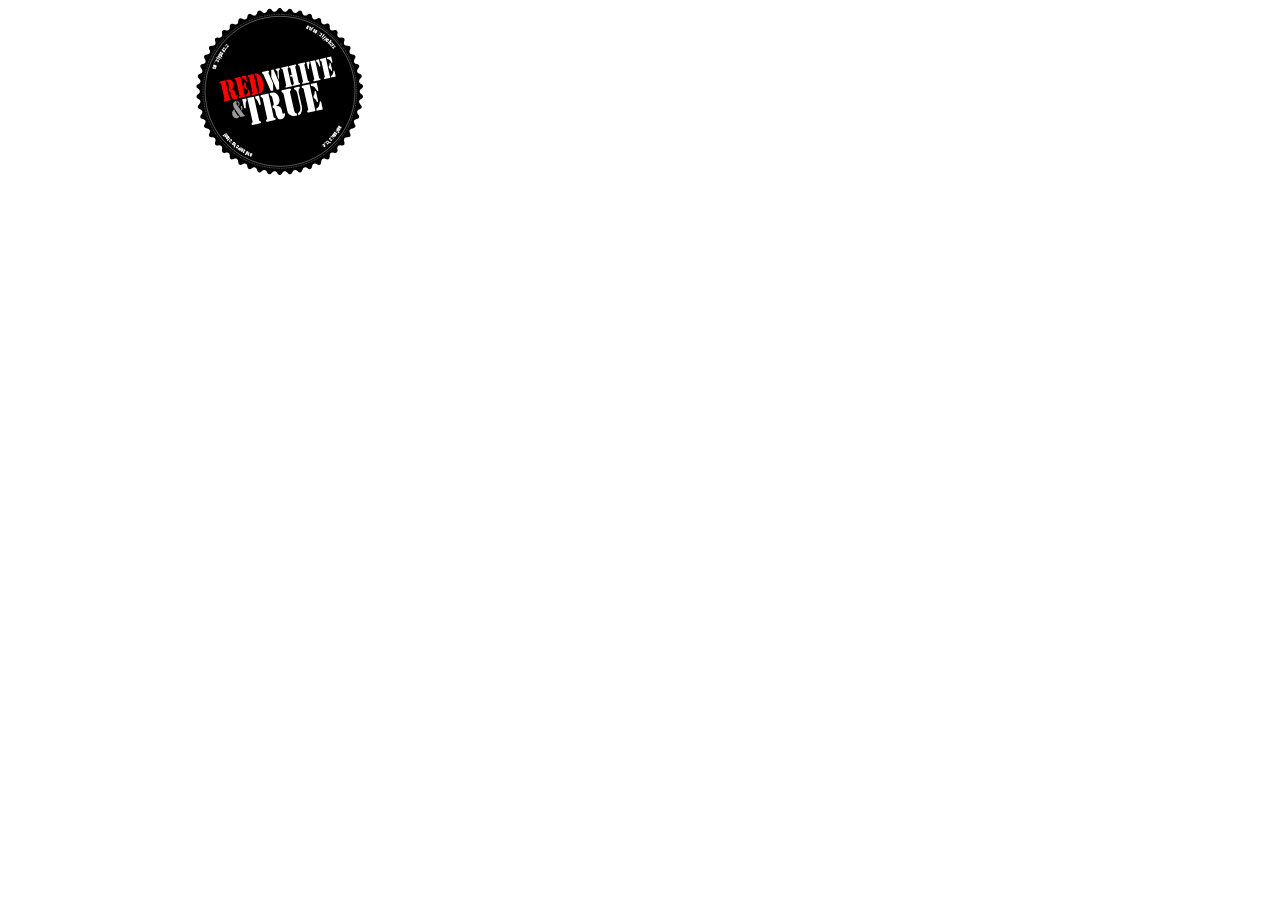
==== index.html @ 39c1783d "starting point" ====
<!DOCTYPE html>
<html lang="en">
<head>
  <meta charset="UTF-8">
  <meta name="viewport" content="width=device-width, initial-scale=1.0">
  <meta http-equiv="X-UA-Compatible" content="ie=edge">
  <title>My SVG Marketplace</title>

  <link rel="stylesheet" href="css/main.css">
</head>
<body>
  <main>
    <!--
    <div>
      <img src="images/newBadge.jpg" alt="raster image">
    </div>

    <div>
      <img src="images/newBadge.svg" alt="vector image">
    </div>
-->
    <div>
      <svg id="badge" xmlns="http://www.w3.org/2000/svg" width="166.69" height="167.01" viewBox="0 0 166.69 167.01">
        <defs>
          <style>
            .cls-1 {
              fill: #fff;
            }

            .cls-2 {
              fill: red;
            }

            .cls-3 {
              fill: #999;
            }

            .cls-4, .cls-6 {
              opacity: 0.7;
            }

            .cls-5, .cls-6 {
              fill: none;
              stroke: #fff;
              stroke-miterlimit: 10;
              stroke-width: 0.5px;
            }

            .cls-5 {
              stroke-dasharray: 0.86 0.86;
            }

            .cls-6 {
              isolation: isolate;
            }
          </style>
        </defs>
        <title>Artboard 1</title>
        <g id="BlackBgCircle">
          <path d="M80.91,1.81c1.34-2.41,3.53-2.41,4.87,0s3.76,2.56,5.39.34S95,.2,96,2.76s3.41,3,5.31,1S105.31,2.3,106,5s3,3.42,5.14,1.67,4.16-.94,4.52,1.79,2.56,3.77,4.89,2.3,4.25-.41,4.26,2.34,2.07,4.06,4.57,2.9,4.27.12,3.93,2.86,1.54,4.29,4.17,3.44,4.22.66,3.54,3.33,1,4.45,3.7,3.94,4.11,1.19,3.1,3.75.43,4.54,3.18,4.38,3.92,1.68,2.61,4.1-.15,4.55,2.6,4.74,3.68,2.16,2.07,4.4-.71,4.5,2,5,3.38,2.61,1.51,4.62-1.28,4.37,1.34,5.24,3,3,.91,4.77-1.81,4.18.68,5.37,2.62,3.37.3,4.85-2.32,3.92,0,5.41,2.19,3.67-.3,4.85-2.8,3.6-.68,5.37,1.71,3.91-.91,4.77-3.22,3.22-1.34,5.24,1.2,4.1-1.51,4.62-3.6,2.79-2,5,.68,4.22-2.07,4.4-3.92,2.32-2.6,4.74.14,4.27-2.61,4.11-4.18,1.8-3.18,4.37-.39,4.25-3.1,3.75-4.37,1.26-3.7,3.94-.92,4.17-3.54,3.33-4.5.7-4.17,3.44-1.44,4-3.93,2.86-4.55.14-4.57,2.9-1.93,3.81-4.26,2.34-4.53-.43-4.89,2.3-2.39,3.54-4.52,1.79-4.45-1-5.14,1.67-2.82,3.21-4.71,1.21-4.29-1.54-5.31,1-3.2,2.84-4.83.61-4.06-2.07-5.39.34-3.53,2.41-4.87,0-3.76-2.56-5.39-.34-3.8,1.95-4.83-.61-3.41-3-5.31-1-4,1.46-4.71-1.21-3-3.42-5.14-1.67-4.17.94-4.52-1.79-2.56-3.77-4.89-2.3-4.25.41-4.27-2.34-2.06-4.06-4.56-2.9-4.27-.12-3.93-2.86-1.54-4.29-4.17-3.44S25,144,25.64,141.33s-1-4.45-3.7-3.94-4.1-1.19-3.1-3.75-.42-4.54-3.17-4.37-3.93-1.69-2.61-4.11.15-4.55-2.6-4.74-3.68-2.16-2.07-4.4.71-4.5-2-5-3.39-2.57-1.5-4.58,1.28-4.37-1.34-5.24-3-3-.91-4.77S4.45,92.25,2,91.06s-2.63-3.37-.31-4.85,2.32-3.92,0-5.41S-.53,77.13,2,76s2.79-3.6.68-5.37S1,66.72,3.59,65.86s3.22-3.22,1.34-5.24S3.69,56.47,6.4,56s3.6-2.79,2-5-.68-4.22,2.07-4.4,3.92-2.32,2.6-4.74-.14-4.27,2.61-4.1,4.18-1.81,3.17-4.38.4-4.25,3.1-3.75,4.38-1.26,3.7-3.94.93-4.17,3.55-3.33,4.5-.71,4.17-3.44,1.43-4,3.93-2.86,4.55-.14,4.56-2.9,1.93-3.81,4.27-2.34,4.53.43,4.89-2.3S53.4,4.9,55.53,6.65,60,7.65,60.67,5s2.82-3.21,4.71-1.21,4.29,1.54,5.31-1,3.2-2.84,4.83-.61S79.57,4.22,80.91,1.81Z"/>
        </g>
        <g id="SmallWhiteText">
          <path id="topLeftWhite" class="cls-1" d="M17.3,59.64h-.07c-.07,0-.28,0-.31,0a.1.1,0,0,0,.08.12h0a1.91,1.91,0,0,0,.74-.27,1.18,1.18,0,0,1,1.06-.16.9.9,0,0,1,.69,1.08.6.6,0,0,1-.06.19c-.13.38-.52.82-1.47.48A.06.06,0,0,1,18,61l.18-.63h.06c.21.06.35,0,.38,0s0-.09-.06-.11a2.06,2.06,0,0,0-.81.31,1.23,1.23,0,0,1-1.07.11A.94.94,0,0,1,16,59.49v0a1,1,0,0,1,1.25-.65.67.67,0,0,1,.18.07.06.06,0,0,1,0,.08Zm0-1a1,1,0,0,1,.78-1.91h0l1.58.62a1,1,0,0,1,.54,1.22l0,.08a1,1,0,0,1-1.25.62Zm1.81-.3h.14s0-.11-.07-.14l-1.33-.52a.11.11,0,0,0-.15,0,.1.1,0,0,0,.06.13h0Zm2.67-3.69s0,0,0,.08l-.32.73a.06.06,0,0,1-.08,0l-2.22-1H19s0,.1.07.14l2.23,1s.05,0,0,.08l-.33.75h-.07l-2.23-1h-.15s0,.1.07.13l2.25,1m0,.06-.33.75m-.06,0L17.25,56m0-.06.32-.72h.28s0,0,0-.08a.62.62,0,0,1,0-.5.57.57,0,0,1,.38-.33h.09a.14.14,0,0,0,0-.09.72.72,0,0,1,0-.54.6.6,0,0,1,.8-.26Zm2.31-2.52A1,1,0,0,1,19.17,52v0a1.05,1.05,0,0,1,1.4-.5l.06,0,.33.17m0,.07-.44.89v.06l.84.41h.16s0-.1-.07-.14l-.32-.16m0-.07.37-.67a.08.08,0,0,1,.09,0l.34.17a.94.94,0,0,1,.52,1.22,1.14,1.14,0,0,1-.1.19,1,1,0,0,1-1.33.47l-.13-.07Zm-.95-.2h0s.07-.14,0-.15c-.34-.17-.38-.18-.42-.1s0,.1.07.14Zm.81-1.9h0s-.07.12-.11.1l-.89-.4h0s.07-.14,0-.16L19.53,50V49.9l.41-.76H20l.44.24h.07s.09-.18.13-.16l.77.41v.06c0,.06-.09.18-.05.2l1.39.74h.06c.1-.18.11-.2.14-.19.3.17.82.44.54,1-.17.32-.49.45-1.13.11ZM20.76,49v0l.41-.72h.06l.85.33h.05l-.71-.6h0l.39-.69h0l3.43,2.91a.06.06,0,0,1,0,.08l-.38.66H24.8l-1.18-1-.08-.05Zm1.54-2.74h.19v-.07a.57.57,0,0,1,.09-.36c.15-.26.51-.44,1.35.07l1.07.65c.78.48.79.92.63,1.19a.58.58,0,0,1-.29.22h-.06l.82.5v.07l-.41.67a0,0,0,0,1-.07,0L21.93,47Zm2.17,1.23c.08,0,.16,0,.19,0s0-.1-.06-.13l-1.28-.78s-.1-.06-.14,0a.13.13,0,0,0,.06.17Zm-.62-1.89a.94.94,0,0,1-.32-1.29.36.36,0,0,1,.07-.1A1,1,0,0,1,25,43.82l.15.1.3.2a0,0,0,0,1,0,.07h0l-.55.84h0l.79.52h.16s0-.1,0-.15l-.31-.2m0-.07.46-.63a.07.07,0,0,1,.09,0l.32.21A.93.93,0,0,1,26.69,46a.83.83,0,0,1-.13.18,1,1,0,0,1-1.38.31l-.12-.09Zm-.88-.27h0s.09-.13.06-.15c-.32-.21-.36-.23-.41-.15s0,.1.06.15ZM24,42c-.05,0-.05-.06,0-.09l.49-.69m.08,0,.88.63h.06a.09.09,0,0,0,0-.07.65.65,0,0,1,.11-.45.55.55,0,0,1,.76-.15.18.18,0,0,1,.07,0L28.79,43h0l-.48.67h-.06l-2-1.44c-.08-.06-.13,0-.16,0a.11.11,0,0,0,.05.15h0l2,1.44v.06l-.5.7h-.07Zm2.31,0a.94.94,0,0,1-.23-1.3l.09-.1a1,1,0,0,1,1.38-.29l.14.11.29.23m0,.07-.61.8v0l.75.57c.07.06.13.05.16,0a.11.11,0,0,0,0-.15L28.51,41m0-.07.51-.59a.06.06,0,0,1,.08,0l.31.23a.94.94,0,0,1,.28,1.29,1.22,1.22,0,0,1-.15.17,1,1,0,0,1-1.4.21l-.11-.1Zm-.81-.37c.08-.11.09-.12.07-.14-.31-.24-.34-.26-.4-.18s0,.09,0,.15Zm-.11-1.76v-.06l.53-.65s.2.06.22,0V38c-.08-.13,0-.24.12-.38m.05,0,.67.55v.06c-.19.23-.14.43.23.73l1.51,1.23a.06.06,0,0,1,0,.08l-.55.68H30.3Zm.85.45a1,1,0,0,1-.08-1.41h0a1,1,0,0,1,1.4-.2l.13.12.28.24m0,.07-.65.76v.06l.71.61c.07.06.13,0,.16,0s0-.09,0-.15L31,38a0,0,0,0,1,0-.07l.54-.56h.09l.29.25a.94.94,0,0,1,.23,1.3.75.75,0,0,1-.15.16,1,1,0,0,1-1.41.11l-.11-.11Zm-.89.56c.09-.11.1-.12.08-.14-.29-.25-.33-.27-.39-.2s0,.09,0,.15Z"/>
          <path id="topRightWhite" class="cls-1" d="M110.42,18.38a1.48,1.48,0,0,1,.09-.31,1,1,0,1,1,1.85.78h0l-.64,1.49c0,.05,0,.06.12.11m0,.06-.15.34a.64.64,0,0,1-.8.35.47.47,0,0,1-.34-.39.11.11,0,0,0,0-.08.14.14,0,0,0-.09,0,.47.47,0,0,1-.46,0,.69.69,0,0,1-.28-.95l0-.05.17-.4a.94.94,0,0,1,.94-.54c.47,0,.52-.05.6-.24s0-.13,0-.15-.1,0-.21.25h-.07Zm-.8-1a.2.2,0,0,0-.22.11l-.18.41a.1.1,0,0,0,0,.13.09.09,0,0,0,.12,0s0,0,0,0Zm.56,2a.06.06,0,0,1,0-.08l1.49-3.15m.06,0,.67.32v.27h0a.53.53,0,0,1,.52,0,.6.6,0,0,1,.26.81v0l-1.25,2.64h0L112.6,22m0-.05,1-2.21v-.15a.1.1,0,0,0-.13.05h0l-1,2.22h0Zm2,1v-.18s0,0-.08,0a.57.57,0,0,1-.36-.06c-.26-.14-.47-.48,0-1.35l.56-1.12c.42-.81.86-.85,1.13-.71a.44.44,0,0,1,.25.27.06.06,0,0,0,0,.06h0l.48-.93a0,0,0,0,1,.07,0l.69.36m0,.06-2,4Zm-1.68,1.35a.14.14,0,0,0,0-.19s-.09,0-.12.06l-.68,1.34s-.06.1,0,.14h.08l.06,0Zm2.5,1.52v-.07c0-.07.1-.27,0-.31s-.1,0-.13.05a1.76,1.76,0,0,0,.14.77,1.15,1.15,0,0,1,0,1.08.92.92,0,0,1-1.21.48l-.14-.08c-.35-.2-.71-.66-.22-1.53q.5-.87.06,0l.59.29m0,.06c-.09.19-.09.34,0,.38a.09.09,0,0,0,.13,0h0c.07-.13,0-.44-.17-.85a1.22,1.22,0,0,1,.07-1.07.92.92,0,0,1,1.27-.35h0a1,1,0,0,1,.43,1.35l-.1.15h-.08Zm1.91-.54a1,1,0,0,1,1.74,1.09L120,25a1,1,0,1,1-1.76-1.07Zm0,1.83v.15s.1,0,.14-.05l.74-1.22a.1.1,0,0,0,0-.14h0s-.11,0-.14.05Zm3.19,3.27a0,0,0,0,1-.07,0h0l-.67-.44a.07.07,0,0,1,0-.09l1.34-2a.11.11,0,0,0,0-.16h0a.22.22,0,0,0-.15.06l-1.34,2a0,0,0,0,1-.07,0h0l-.68-.45v-.07l1.35-2a.15.15,0,0,0,0-.15s-.1,0-.15,0l-1.35,2.05m-.07,0-.68-.45m0-.07,1.93-2.91m.07,0,.66.43s-.08.26,0,.28h.08a.6.6,0,0,1,.49.07.54.54,0,0,1,.26.43v.09a.06.06,0,0,0,.08,0,.78.78,0,0,1,.54.08A.59.59,0,0,1,124,25h0ZM124,25.5a.94.94,0,0,1,1.3-.26l.1.07a1,1,0,0,1,.33,1.38.76.76,0,0,1-.11.14l-.21.3a0,0,0,0,1-.07,0h0l-.81-.58h-.06l-.55.76v.16s.09,0,.15,0l.21-.3m.07,0,.6.49a.06.06,0,0,1,0,.08h0l-.22.31a.93.93,0,0,1-1.29.3,1.09,1.09,0,0,1-.17-.13,1,1,0,0,1-.25-1.39l.1-.12Zm.36-.87c.11.08.13.09.14.06.23-.31.25-.35.17-.4s-.09,0-.15.05Zm1.74,1v-.05c0-.05-.11-.09-.09-.12l.54-.69h0s.12.09.14.06l.33-.42h.06l.68.52v.08l-.31.4v.07s.16.13.13.16l-.53.68h-.06c-.06,0-.17-.13-.19-.09l-1,1.24a.06.06,0,0,0,0,.06c.16.13.18.14.16.17-.21.27-.57.74-1,.36-.29-.22-.36-.55.08-1.12Zm1.66.09h0l.64.53m0,.06-.46.78h0l.71-.6h0l.62.5h0l-3.45,2.88a.06.06,0,0,1-.08,0l-.59-.49m0-.07,1.17-1a.13.13,0,0,0,.06-.07Zm5-1.59v.19h.07a.59.59,0,0,1,.34.15c.23.2.34.58-.3,1.32l-.83.94c-.6.69-1,.62-1.27.42a.46.46,0,0,1-.17-.32V32h-.05l-.63.72a.06.06,0,0,1-.08,0l-.59-.52m0-.07,2.89-3.3a0,0,0,0,1,.07,0Zm1.93-.83a.13.13,0,0,0,0,.18h.15l1-1.13s.07-.08,0-.13H130a.14.14,0,0,0-.11.06Zm2-.28a1,1,0,0,1,1.41,0h0a1,1,0,0,1,.12,1.41l-.12.12-.25.27a.06.06,0,0,1-.08,0l-.73-.68h-.06l-.64.68c-.06.07-.06.13,0,.17a.12.12,0,0,0,.16,0l.25-.27a0,0,0,0,1,.07,0l.53.56a.06.06,0,0,1,0,.08h0l-.26.28a.93.93,0,0,1-1.31.15,1.06,1.06,0,0,1-.15-.15,1,1,0,0,1-.11-1.41.57.57,0,0,1,.11-.11Zm.6.84h0c.1.1.12.11.14.09.26-.28.28-.32.21-.38s-.09,0-.15,0Zm2.9-.13a.06.06,0,0,1,.08,0l0,0,.59.6v.08l-.77.76h.07a.64.64,0,0,1,.42.18.57.57,0,0,1,.05.79l-.05,0-2.09,2.06h0l-.58-.58v-.06L133.73,34c.07-.07.05-.12,0-.16s-.09,0-.15,0l-1.76,1.74h-.07l-.6-.61Zm.27,3a.94.94,0,0,1,1.33,0l.08.09a1,1,0,0,1,0,1.48l-.06.06-.27.25m-.07,0-.68-.73m-.06,0-.69.64c-.07.07-.07.12,0,.16a.1.1,0,0,0,.14,0h0l.27-.25m.07,0,.5.6a.06.06,0,0,1,0,.08h0l-.28.26a1,1,0,0,1-1.33,0,1.15,1.15,0,0,1-.14-.17,1,1,0,0,1,0-1.41l.12-.1Zm.49-.83h0s.1.11.12.09c.29-.26.31-.29.25-.36s-.09,0-.15,0Zm1.8.23.56.63s-.1.19-.08.21h.06c.15,0,.24,0,.36.19h0l-.65.57h-.06c-.2-.23-.4-.21-.77.11L135,38.87a.06.06,0,0,1-.08,0l-.57-.66Zm.34,1.87a.94.94,0,0,1,1.33.08l.07.09a1,1,0,0,1,0,1.41.79.79,0,0,1-.15.12l-.28.23m-.07,0-.64-.77m-.06,0-.72.59c-.08.06-.08.12,0,.16s.08,0,.15,0l.29-.24h.07l.45.63a0,0,0,0,1,0,.07h0l-.29.25a.94.94,0,0,1-1.33,0,1,1,0,0,1-.12-.16,1,1,0,0,1,.11-1.41l.12-.09Zm.31-.26h0c.09.1.1.12.12.1.3-.24.33-.28.27-.35s-.09,0-.16,0Z"/>
          <path id="bottomWhiteRight" class="cls-1" d="M144.39,118.55a1,1,0,0,1,.29.13,1,1,0,0,1-1,1.73l-1.39-.83s0,0-.12.1,0,0-.06,0l-.32-.19a.66.66,0,0,1-.24-.84.46.46,0,0,1,.43-.28h.08a.11.11,0,0,0,0-.08.55.55,0,0,1,0-.47.69.69,0,0,1,1-.15l0,0,.38.23a.91.91,0,0,1,.4,1c-.06.47,0,.52.16.63s.13,0,.16,0,0-.1-.22-.24a0,0,0,0,1,0-.07h0Zm-1.26.46h.06a.18.18,0,0,0-.08-.23l-.37-.23h-.14a.1.1,0,0,0,0,.14Zm-2,.31a.06.06,0,0,1,.08,0l2.93,1.89v.06l-.4.62s-.26-.06-.28,0V122a.52.52,0,0,1-.07.51.6.6,0,0,1-.83.16h0L140.12,121h0l.45-.69m.06,0,2,1.33h.15s0-.09,0-.14l-2.06-1.33v-.06Zm-1.32,1.77h.18s0,0,0-.09a.6.6,0,0,1,.11-.34c.17-.25.53-.41,1.34.15l1,.71c.75.51.73,1,.56,1.21a.48.48,0,0,1-.3.2h-.07l.86.6m0,.07-.44.64h-.07l-3.68-2.54Zm-1.59-1.17a.13.13,0,0,0,.18,0h0a.19.19,0,0,0-.05-.13l-1.24-.85s-.09-.07-.13,0a.09.09,0,0,0,0,.07.23.23,0,0,0,.07.1Zm-1.77,2.3c.15.11.25.13.31.06a.09.09,0,0,0,0-.13h0c-.1-.08-.36,0-.79,0a1.18,1.18,0,0,1-1.06-.17.91.91,0,0,1-.32-1.26.71.71,0,0,1,.1-.14c.24-.32.74-.62,1.54,0m0,.06-.36.55H139c-.18-.12-.33-.14-.38-.07s0,.09,0,.13a3.05,3.05,0,0,0,.86-.06,1.23,1.23,0,0,1,1.05.22.93.93,0,0,1,.18,1.3v0a1,1,0,0,1-1.39.26l-.15-.13a.06.06,0,0,1,0-.08Zm-.17,2.58a1,1,0,1,1-1.31,1.58l-1.33-1.06a1,1,0,0,1,1.29-1.61Zm-1.81-.26h-.16s0,.1,0,.15l1.11.89c.05,0,.11,0,.15,0a.1.1,0,0,0,0-.14h0Zm-3.66,2.73a.06.06,0,0,1,0-.08l.53-.61a.06.06,0,0,1,.08,0l1.83,1.6a.11.11,0,0,0,.16,0h0a.11.11,0,0,0,0-.16h0l-1.84-1.59v-.08l.54-.62a0,0,0,0,1,.07,0h0l1.84,1.6c.07.06.12,0,.16,0s0-.09,0-.15l-1.86-1.61v-.06l.54-.62h.07l2.64,2.29m0,.07-.52.59s-.25-.1-.27-.07,0,0,0,.08a.6.6,0,0,1-.14.48.54.54,0,0,1-.46.2h-.09a.11.11,0,0,0,0,.08.7.7,0,0,1-.15.52.6.6,0,0,1-.84,0Zm-3,1.89a1,1,0,0,1,.09,1.33l-.09.09a1,1,0,0,1-1.41.13.8.8,0,0,1-.13-.13l-.26-.25m0-.07.68-.73v-.06l-.68-.65c-.07-.06-.12-.06-.16,0a.11.11,0,0,0,0,.16h0l.27.25m0,.07-.56.53a.06.06,0,0,1-.08,0h0l-.28-.26a.94.94,0,0,1-.15-1.32.54.54,0,0,1,.15-.15,1,1,0,0,1,1.41-.05.47.47,0,0,1,.1.1Zm.86.45h0c-.09.1-.11.11-.09.13.28.27.32.29.38.22s0-.09,0-.15Zm.11,2.9a.06.06,0,0,1,0,.08s0,0,0,0l-.6.59h-.08l-.76-.78h0v.06a.64.64,0,0,1-.18.42.55.55,0,0,1-.78.06s0,0-.06-.06l-2.06-2.1m0-.05.59-.58h.06L132.6,134c.07.07.12.06.16,0a.1.1,0,0,0,0-.14h0L131,132v-.06l.61-.6a0,0,0,0,1,.07,0Zm1.57,2a1,1,0,0,1-.11,1.41h0a1,1,0,0,1-1.48-.05l0,0-.25-.27a0,0,0,0,1,0-.07h0l.73-.67m0-.06-.64-.7c-.06-.07-.12-.07-.16,0s0,.09,0,.16l.24.27m0,.07-.6.49a.06.06,0,0,1-.08,0h0l-.26-.28a.92.92,0,0,1,0-1.31.8.8,0,0,1,.17-.15,1,1,0,0,1,1.41,0l.1.12Zm.84.49h0c-.05,0-.11.1-.09.12.25.29.29.31.36.25s0-.09,0-.16Zm-.27,1.75v.06l-.64.56s-.18-.1-.21-.08,0,0,0,.06a.41.41,0,0,1-.18.36m-.06,0-.56-.65m0-.06c.23-.2.22-.4-.1-.77L127.68,135a0,0,0,0,1,0-.07h0l.66-.57Zm-.19.13a1,1,0,0,1-.09,1.33l-.1.07a1,1,0,0,1-1.41-.05,1.34,1.34,0,0,1-.11-.14l-.23-.28a0,0,0,0,1,0-.07h0l.77-.63v-.06l-.59-.72c-.06-.08-.12-.08-.16-.05a.12.12,0,0,0,0,.16l.24.29v.07l-.62.45a.06.06,0,0,1-.08,0h0l-.24-.3a.94.94,0,0,1,.21-1.45,1,1,0,0,1,1.41.13l.08.12Zm-.91.48h0c-.11.09-.13.1-.11.13.25.29.28.32.35.26s.05-.08,0-.15Z"/>
          <path id="bottomLeftWhite" class="cls-1" d="M55.22,147.78a1.36,1.36,0,0,1-.09.3.92.92,0,0,1-1.23.44l0,0a.91.91,0,0,1-.59-1.14l0-.09.68-1.47s0-.06-.12-.11m0-.06.16-.34a.65.65,0,0,1,.8-.34.51.51,0,0,1,.34.41v.07a.11.11,0,0,0,.08,0,.55.55,0,0,1,.47,0c.23.11.48.45.23,1l-.18.4a.92.92,0,0,1-1,.52c-.48,0-.53,0-.61.23a.1.1,0,0,0,0,.14h0c.08,0,.1,0,.21-.25h.07Zm.78,1v.06a.18.18,0,0,0,.22-.1l.19-.41a.11.11,0,0,0,0-.13.1.1,0,0,0-.13.05Zm-.51-1.86-1.55,3.13m-.06,0-.67-.33v-.28h0a.47.47,0,0,1-.51,0,.6.6,0,0,1-.27-.79.08.08,0,0,1,0,0l1.31-2.62h0l.74.36v.06L52,146.4v.15a.1.1,0,0,0,.13-.05h0l1.09-2.2h0Zm-1.33-4.7v.18h.08a.51.51,0,0,1,.36.07c.26.14.47.49,0,1.35l-.59,1.1c-.43.8-.87.84-1.15.69a.47.47,0,0,1-.23-.27.09.09,0,0,0,0-.07h0l-.5.92a0,0,0,0,1-.07,0l-.69-.37v-.07l2.11-3.94a.06.06,0,0,1,.08,0Zm-1.11,2.22v.19s.09,0,.12-.06l.71-1.32s.06-.1,0-.14h-.08a.16.16,0,0,0-.09.07Zm-3-1.88v.07c0,.07-.11.26,0,.31a.1.1,0,0,0,.13-.05c.07-.11,0-.36-.12-.78a1.21,1.21,0,0,1,.06-1.08.92.92,0,0,1,1.22-.45l.15.09c.34.21.69.68.17,1.54h-.06l-.58-.3m0-.06c.1-.19.11-.34,0-.39a.1.1,0,0,0-.13.05c-.07.12,0,.43.15.85a1.23,1.23,0,0,1-.11,1.07.93.93,0,0,1-1.28.31h0a1,1,0,0,1-.38-1.36,1.3,1.3,0,0,1,.1-.15h.08Zm-2,.47a1,1,0,1,1-1.71-1.14l.92-1.43A1,1,0,0,1,47,141.8h0Zm.07-1.82v-.16s-.1,0-.14,0l-.77,1.2a.1.1,0,0,0,0,.14h.16Zm-3.09-3.37a0,0,0,0,1,.07,0h0l.65.46a0,0,0,0,1,0,.07h0l-1.4,2v.15s.09,0,.15,0l1.4-2a0,0,0,0,1,.07,0h0l.67.48m0,.07-1.41,2v.15s.09,0,.15,0l1.41-2h.07l.67.47V140l-2,2.86H43.5l-.64-.46s.08-.26,0-.28h-.08a.65.65,0,0,1-.49-.09.56.56,0,0,1-.25-.44.14.14,0,0,0,0-.09H42a.71.71,0,0,1-.53-.1.59.59,0,0,1-.1-.83h0Zm-3.3.7a1,1,0,0,1-1.41.14h0a1.05,1.05,0,0,1-.22-1.47l0-.06.22-.29a.06.06,0,0,1,.08,0l.79.61H41l.57-.75c.06-.08,0-.13,0-.16s-.09,0-.15,0l-.22.29h-.07l-.59-.5a.08.08,0,0,1,0-.09l.24-.3a.94.94,0,0,1,1.3-.27l.16.13a1,1,0,0,1,.21,1.4l-.11.12Zm-.68-.78h0s-.12-.1-.14-.07c-.23.3-.25.34-.17.4s.09,0,.14,0Zm-2.89.39h-.1l-.65-.54a0,0,0,0,1,0-.07h0l.7-.84H37.7a.53.53,0,0,1-.43-.14.55.55,0,0,1-.11-.77l.06-.07,1.89-2.26h0l.63.53v.06l-1.59,1.9a.11.11,0,0,0,0,.16h0a.11.11,0,0,0,.15,0l1.59-1.9m.06,0,.66.55v.07Zm-2.68,1a.94.94,0,0,1-1.33.08l-.08-.08a1,1,0,0,1-.19-1.4.86.86,0,0,1,.13-.14l.24-.27a.06.06,0,0,1,.08,0l.75.66h.05l.63-.7c.06-.07.06-.12,0-.16s-.1,0-.16,0l-.24.27h-.07l-.55-.55a0,0,0,0,1,0-.07h0l.25-.29a.94.94,0,0,1,1.32-.15.54.54,0,0,1,.15.15,1,1,0,0,1,.11,1.41l-.11.11Zm-.61-.82h0s-.12-.11-.14-.09c-.25.29-.27.32-.2.39s.09,0,.15,0Zm-1.77-.08h-.06l-.62-.58s.08-.19.06-.21h-.06c-.14.07-.24,0-.38-.15s0,0,0,0l.59-.63m.06,0c.22.21.42.17.75-.18l1.34-1.41m.07,0,.64.6ZM34.33,134a1,1,0,0,1-1.41,0h0a1.06,1.06,0,0,1,0-1.5l0,0,.26-.25m.08,0,.71.7H34l.66-.66c.07-.07.06-.12,0-.16a.11.11,0,0,0-.16,0h0l-.26.26h-.07l-.52-.57a.06.06,0,0,1,0-.08h0l.27-.27a.92.92,0,0,1,1.31-.1.75.75,0,0,1,.15.16,1,1,0,0,1,0,1.41l-.11.1Zm.51.94h0c-.1-.1-.11-.11-.13-.09-.28.27-.3.31-.23.37s.09,0,.15,0Zm-1.55-1.28c.08.1.09.1.06.13l-.64.6h0c-.1-.1-.11-.11-.14-.08l-.38.36h-.06l-.59-.63v-.08l.37-.34a.06.06,0,0,0,0-.08c-.12-.13-.13-.15-.1-.17l.63-.6h.06s.14.15.18.12L32.71,130V130c-.14-.16-.16-.18-.13-.2.25-.23.69-.64,1.1-.19.25.26.26.61-.26,1.1Zm-1-1.05a.91.91,0,0,1-1.29-.05l-.08-.11a.92.92,0,0,1-.09-1.31l.09-.09,1.28-1.13a1,1,0,1,1,1.36,1.55h0Zm.57-1.74s.07-.1,0-.15-.1,0-.16,0l-1.07.94a.1.1,0,0,0,0,.14h.16Zm-2.07,0a1,1,0,1,1-1.28-1.61l1.31-1.08a.92.92,0,0,1,1.31.12l.06.08a.94.94,0,0,1,0,1.33L31,128Zm.62-1.72c.06,0,.08-.1,0-.15s-.09,0-.15,0l-1.1.91a.1.1,0,0,0,0,.14h0c0,.05.1,0,.15,0Zm-3.45,1.06a.06.06,0,0,1-.08,0l-.62-.79v-.08l2.66-1.93a.09.09,0,0,1,.1,0l.45.57a.14.14,0,0,1,0,.09Zm2.8-3.41a.09.09,0,0,1,.1,0l.45.57a.08.08,0,0,1,0,.09l-.59.46a.06.06,0,0,1-.08,0l-.46-.58Z"/>
        </g>
        <g id="LargeText">
          <path id="redText" class="cls-2" d="M24.75,76.3c-.22-1-.23-1.16-1-1.3a.73.73,0,0,1-.61-.62.79.79,0,0,1,.52-1h0L29,72.2l3.8,17c.22,1,.24,1.16,1,1.29a.73.73,0,0,1,.6.63.77.77,0,0,1-.48,1l-.08,0L28.17,93.4a.78.78,0,0,1-.92-.61.43.43,0,0,1,0-.05.75.75,0,0,1,.28-.82c.64-.45.58-.61.36-1.6ZM29.9,72H30a7,7,0,0,1,4-.15,5.11,5.11,0,0,1,3,3.94c.72,3.06-.5,4.74-2.41,5.84v.06c1.86,0,3.72.26,4.4,3.09l.52,2.35c.06.24.11.79.38.73s.2-.86.69-1c.26-.06.67.27.75.64a4,4,0,0,1-.52,2.5,2.88,2.88,0,0,1-2.05,1.47,2.76,2.76,0,0,1-2.52-.62,5.72,5.72,0,0,1-1.56-3.22l-.41-1.82c-.27-1.23-.63-2.72-1.87-2.62l-.35-1.57c1.05-.38,1-1.29.7-2.61L32,75.77c-.3-1.34-.66-1.93-1.77-2.19Zm8.91-2,5.3-1.18,4.47,20L43.28,90a.77.77,0,0,1-.91-.6s0-.05,0-.07a.73.73,0,0,1,.28-.82c.63-.45.58-.61.36-1.59l-3.14-14c-.22-1-.23-1.15-1-1.29a.72.72,0,0,1-.6-.62.78.78,0,0,1,.48-1ZM45,68.62l4.47-1,1.22,5.43a.61.61,0,0,1-.38.76l-.1,0c-.34.08-.5-.17-.69-.55-1-2-2.33-3.13-4.18-3.11Zm2,8.94c.78-.48.93-1.61.88-2.67,0-.47,0-.93.45-1,.62-.14.73.84.78,1.06l1.29,5.78c.05.21.37,1.15-.26,1.29-.42.1-.63-.3-.84-.74-.4-1-1-1.93-1.93-2Zm2.13,9.53c1.57-.63,2.48-2.38,2.55-4.64,0-.44.07-.89.43-1,.65-.14.76.67.79.78l1.19,5.35-4.61,1Zm12.43-1.15-5.1,1.14c-.44.1-1,.16-1.13-.62a.75.75,0,0,1,.28-.82c.64-.45.58-.6.36-1.59L52.85,70c-.09-.4-.21-1.13-.63-1.21s-.84-.09-1-.76.33-.89.73-1l5.14-1.14ZM58,65.73c3.4-.82,7,1.7,8.74,8.55,1.62,6.24-.94,10.72-4.27,11.46l-.35-1.55c1.18-.49.9-2,.67-3l-2.54-11.4c-.23-1-.63-2.53-1.9-2.47Z"/>
          <path id="whiteText" class="cls-1" d="M76.84,82.53l-2.39.54L67,66.44c-.22-.48-.3-.66-.71-.79a.83.83,0,0,1-.66-.7c-.19-.88.63-1.07,1.09-1.17l4.66-1c.44-.1,1.12-.33,1.31.52s-.75.87-.53,1.86a3,3,0,0,0,.25.65l4.18,9.38ZM77,61.48l5.61,12.77.22,6.94-2.39.54L75,69.41,74.74,62Zm4.29,7.61-.17-4.34a6.09,6.09,0,0,0-.1-1.13c-.31-1.39-1.53-.9-1.75-1.89-.14-.61.26-.81.62-.89l2.59-.58c.38-.09.83-.13,1,.56a.68.68,0,0,1-.27.77c-.88.81-.93,1.8-.89,3.2l.23,7.09h0Zm13.28,6.34c.22,1,.23,1.15,1,1.29a.72.72,0,0,1,.6.62.78.78,0,0,1-.5,1l0,0-5.69,1.27A.77.77,0,0,1,89,79s0-.05,0-.07a.73.73,0,0,1,.28-.82c.63-.45.58-.6.36-1.59l-3.13-14c-.23-1-.24-1.15-1-1.29a.76.76,0,0,1-.6-.62.78.78,0,0,1,.5-1l.06,0,5.68-1.27a.77.77,0,0,1,.91.6s0,0,0,.07a.73.73,0,0,1-.28.82c-.63.45-.58.61-.36,1.59Zm1.24-7L94,68.82l-.35-1.55,1.77-.4L94.1,60.8c-.22-1-.23-1.16-1-1.29a.72.72,0,0,1-.6-.63.76.76,0,0,1,.46-1l.09,0,5.68-1.27a.78.78,0,0,1,.92.61.43.43,0,0,1,0,.05.71.71,0,0,1-.28.82c-.63.45-.58.61-.36,1.6l3.13,14c.22,1,.24,1.16,1,1.3a.72.72,0,0,1,.6.62.79.79,0,0,1-.52,1h0l-5.68,1.26a.77.77,0,0,1-.91-.58s0-.05,0-.08a.73.73,0,0,1,.27-.82c.64-.45.59-.61.37-1.6Zm15.53,3.24c.23,1,.24,1.16,1,1.29a.73.73,0,0,1,.6.63.77.77,0,0,1-.48,1l-.08,0-5.68,1.27a.77.77,0,0,1-.91-.6s0,0,0-.06a.71.71,0,0,1,.28-.82c.63-.45.58-.61.36-1.6l-3.14-14c-.22-1-.23-1.16-1-1.3a.71.71,0,0,1-.6-.62.78.78,0,0,1,.5-1l0,0,5.69-1.26a.77.77,0,0,1,.91.58s0,0,0,.08a.73.73,0,0,1-.28.82c-.63.45-.58.61-.36,1.6ZM110,54.11l2.89-.64.35,1.55c-.83,1.22-.71,3-.58,4.51.07.6.13,1.32-.43,1.44s-.81-.52-.84-.62Zm3.79-.85,4.92-1.1,3.8,17c.23,1,.24,1.15,1,1.29a.76.76,0,0,1,.6.62.79.79,0,0,1-.52,1h0l-5.68,1.27a.78.78,0,0,1-.91-.62.09.09,0,0,1,0,0,.73.73,0,0,1,.27-.82c.64-.45.59-.61.36-1.6Zm10.11,4.29c0,.11.11.79-.49.93s-.82-.55-1-1.13c-.5-1.37-1.17-3.08-2.44-3.83L119.64,52l2.89-.64Zm.15-6.58,5.3-1.18,4.47,20L128.54,71a.78.78,0,0,1-.92-.61.43.43,0,0,1,0,0,.73.73,0,0,1,.28-.82c.64-.46.58-.61.36-1.6l-3.13-14c-.22-1-.24-1.16-1-1.3a.75.75,0,0,1-.61-.62.79.79,0,0,1,.52-1h0Zm6.2-1.38,4.48-1L136,54a.58.58,0,0,1-.36.75.53.53,0,0,1-.12,0c-.34.08-.5-.17-.69-.55-1-2-2.32-3.13-4.17-3.11Zm2,8.94c.78-.49.92-1.62.88-2.67,0-.48,0-.93.44-1,.62-.14.74.85.79,1.06l1.29,5.78c0,.22.36,1.16-.26,1.3-.42.09-.64-.31-.84-.74-.41-1-1-1.94-1.93-2Zm2.12,9.52c1.57-.63,2.49-2.38,2.55-4.64.05-.43.08-.89.44-1,.64-.14.76.68.78.78l1.2,5.36-4.62,1Z"/>
          <path id="ampersand" class="cls-3" d="M38.37,102.23a1,1,0,0,0-.08.72,1.29,1.29,0,0,0,.25.59l2.49,3.6c.55.82.71.68,1.2.57l.74,1c-2.88,3.34-6.51.69-7.09-2.28a5.42,5.42,0,0,1,1.8-5.17Zm-.29-1.64a8.34,8.34,0,0,1-1.24-2.87A3.85,3.85,0,0,1,39.35,93l.59-.06.33,1.45a1.1,1.1,0,0,0-.33,1.18,3.58,3.58,0,0,0,.62,1.27L46.9,106a2.27,2.27,0,0,0,1,.94.54.54,0,0,1,.43.51c.14.62-.32.74-.4.76l-3.79.85Zm2.62-7.68c1-.06,2.1,1.08,2.4,2.43a3.84,3.84,0,0,1-.58,3.07l-.67-1a2.38,2.38,0,0,0,.3-1.82A1.86,1.86,0,0,0,41,94.21Zm4.09,8.79a2.57,2.57,0,0,0,0-1.17c-.19-.81-.62-1-.71-1.42s.49-.91.81-1c.54-.12.82.61,1,1.18a5.47,5.47,0,0,1-.36,3.41Z"/>
          <path id="trueText" class="cls-1" d="M45.79,91.26l3.87-.86.46,2.08c-1.1,1.63-.95,4.08-.77,6,.1.8.17,1.76-.58,1.93s-1.09-.7-1.12-.84Zm5.07-1.13,6.58-1.47,5.08,22.75c.29,1.33.31,1.55,1.34,1.73a1,1,0,0,1,.81.84,1.05,1.05,0,0,1-.69,1.31l-.06,0L56.33,117a1,1,0,0,1-1.21-.73.4.4,0,0,1,0-.15,1,1,0,0,1,.37-1.1c.85-.61.78-.81.48-2.14Zm13.51,5.74c0,.14.15,1-.65,1.23s-1.1-.73-1.35-1.5c-.67-1.84-1.57-4.12-3.26-5.13l-.46-2.08,3.86-.86Zm2-5C66,89.56,66,89.34,65,89.16A1.15,1.15,0,0,1,64.79,87l.13,0L72,85.41l5.08,22.75c.29,1.32.31,1.55,1.34,1.73a1.14,1.14,0,0,1,.22,2.12l-.16,0-7.59,1.7a1,1,0,0,1-1.21-.73.41.41,0,0,1,0-.16,1,1,0,0,1,.37-1.1c.85-.6.78-.81.48-2.13Zm6.88-5.75h.14c1.74-.39,3.55-.87,5.39-.19,2.07.78,3.42,2.54,4,5.26,1,4.1-.67,6.34-3.21,7.81v.07c2.49-.07,5,.36,5.88,4.13l.71,3.15c.07.32.15,1.06.5,1s.27-1.15.92-1.29c.35-.08.9.36,1,.86a5.39,5.39,0,0,1-.81,3.3,3.86,3.86,0,0,1-2.75,2,3.66,3.66,0,0,1-3.37-.82,7.64,7.64,0,0,1-2.1-4.4l-.55-2.43c-.37-1.64-.84-3.64-2.5-3.5L76.08,98c1.41-.5,1.33-1.72.94-3.47L76,90.2c-.4-1.79-.89-2.58-2.37-2.93Zm27.54,22.51c-2.13.47-3.77.8-5.92-.15C92,106.26,91.38,105,91,103.18l-3.79-17c-.3-1.32-.32-1.54-1.34-1.72a1,1,0,0,1-.81-.84,1.07,1.07,0,0,1,.69-1.32h0l7.6-1.69a1,1,0,0,1,1.21.73.4.4,0,0,1,0,.15,1,1,0,0,1-.37,1.1c-.86.6-.78.81-.49,2.14L97.62,102c.08.36.47,3.24,2.65,3.58Zm0-22.72c-1.43-4.37-2.84-2.59-3.18-4.13-.25-1.11.87-1.28,1.16-1.35l3.06-.68c.3-.07,1.38-.39,1.63.72.34,1.54-1.69.53-1.12,5.1l3,13.48c1.11,6-1.61,8.81-3.34,9.24l-.47-2.11c2.24-1.56,2.79-3.63,2.24-6.85ZM106,77.82l7.08-1.58,6,26.76L112,104.58a1,1,0,0,1-1.21-.73.41.41,0,0,1,0-.16,1,1,0,0,1,.38-1.1c.85-.6.77-.81.48-2.13L107.4,81.71c-.29-1.32-.31-1.54-1.34-1.72a1.15,1.15,0,0,1-.22-2.13ZM114.29,76l6-1.34,1.62,7.26a.79.79,0,0,1-.56,1l-.08,0c-.46.1-.67-.23-.93-.73C119,79.47,117.23,78,114.75,78ZM117,88c1-.65,1.24-2.16,1.17-3.57,0-.64,0-1.25.6-1.37.83-.19,1,1.13,1,1.42l1.72,7.72c.07.29.49,1.55-.34,1.73-.57.13-.85-.41-1.12-1-.55-1.3-1.37-2.58-2.59-2.73Zm2.84,12.73c2.09-.84,3.32-3.18,3.41-6.2.06-.58.1-1.19.58-1.3.86-.19,1,.9,1,1l1.6,7.16-6.18,1.38Z"/>
        </g>
        <g id="dashesSrokes">
          <g id="dashes" class="cls-4">
            <circle class="cls-5" cx="83.48" cy="83.35" r="76.9"/>
          </g>
          <circle id="stroke" class="cls-6" cx="83.63" cy="83.3" r="75"/>
        </g>
      </svg>

    </div>
  </main>
</body>
</html>
---- css/main.css ----
main div { width: 43%; display: inline-block; }

img, svg { width: 100%; }

#redText:hover { fill: yellow; }
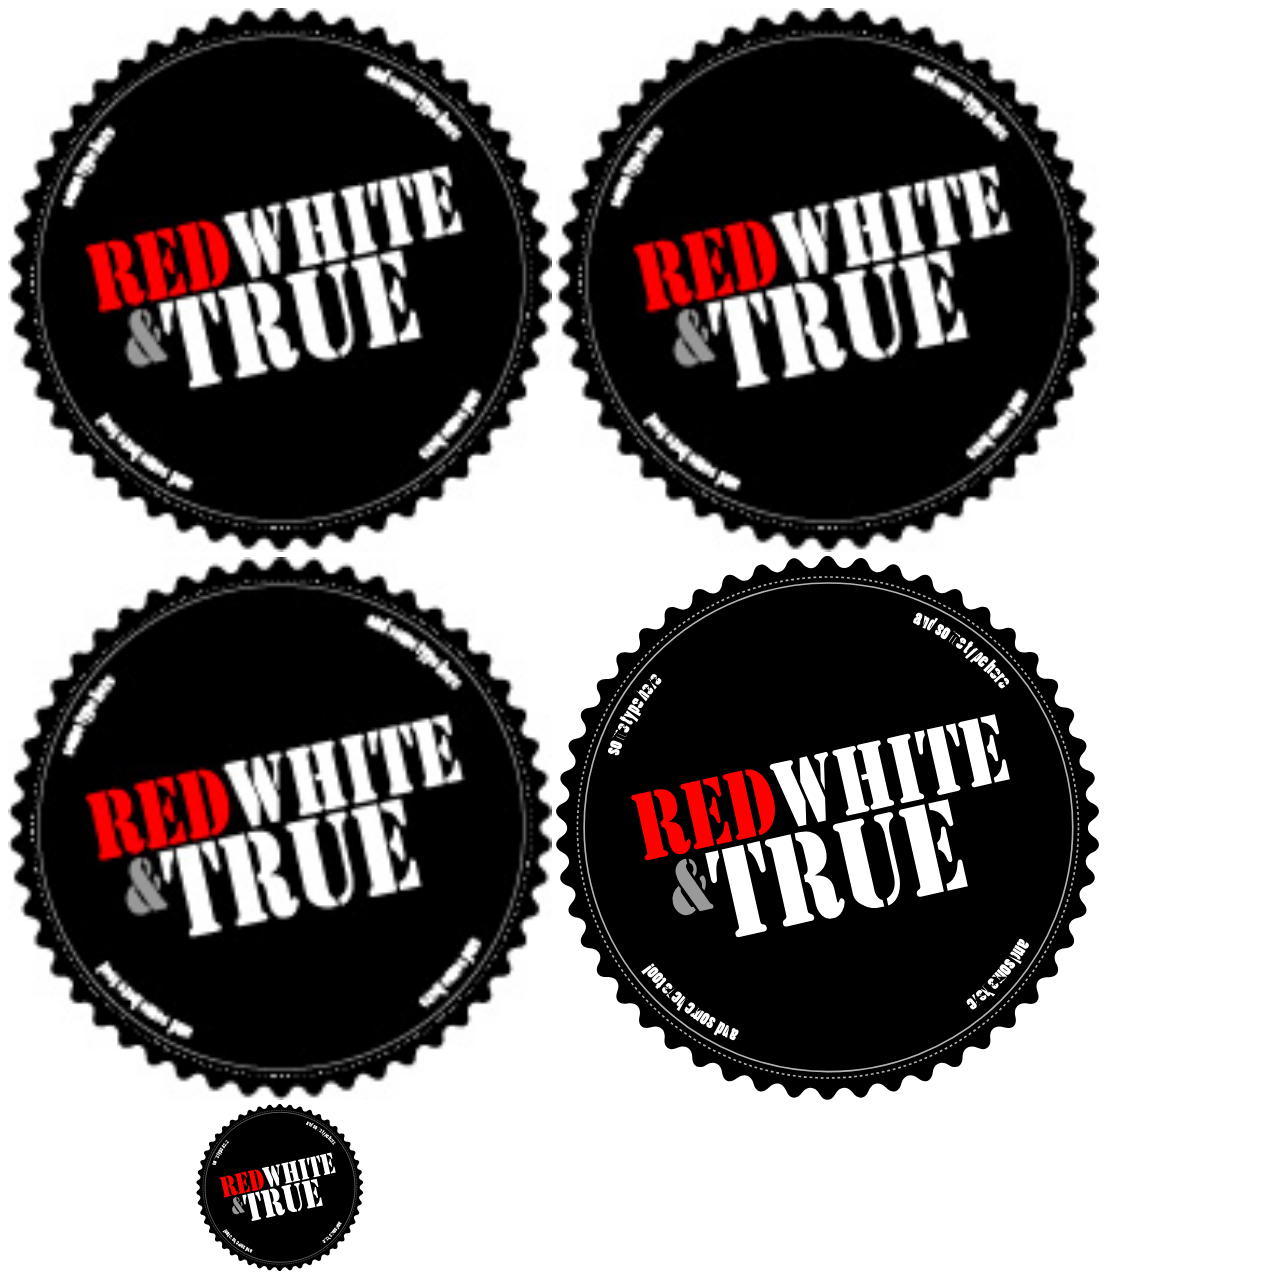
==== commit 8cd942ea: "js part 1" ====
--- a/index.html
+++ b/index.html
@@ -10,17 +10,25 @@
 </head>
 <body>
   <main>
-    <!--
+
     <div>
-      <img src="images/newBadge.jpg" alt="raster image">
+      <img id="mySuperAwesomeBadge" class="badge" src="images/newBadge.jpg" alt="raster image">
+    </div>
+
+    <div>
+      <img id="mySuperAwesomeBadge2" class="badge" src="images/newBadge.jpg" alt="raster image">
+    </div>
+
+    <div>
+      <img id="mySuperAwesomeBadge3" class="badge" src="images/newBadge.jpg" alt="raster image">
     </div>
 
     <div>
       <img src="images/newBadge.svg" alt="vector image">
     </div>
--->
+
     <div>
-      <svg id="badge" xmlns="http://www.w3.org/2000/svg" width="166.69" height="167.01" viewBox="0 0 166.69 167.01">
+      <svg id="svgBadge" xmlns="http://www.w3.org/2000/svg" width="166.69" height="167.01" viewBox="0 0 166.69 167.01">
         <defs>
           <style>
             .cls-1 {
@@ -81,5 +89,6 @@
 
     </div>
   </main>
+ <script src="js/main.js"></script>
 </body>
 </html>
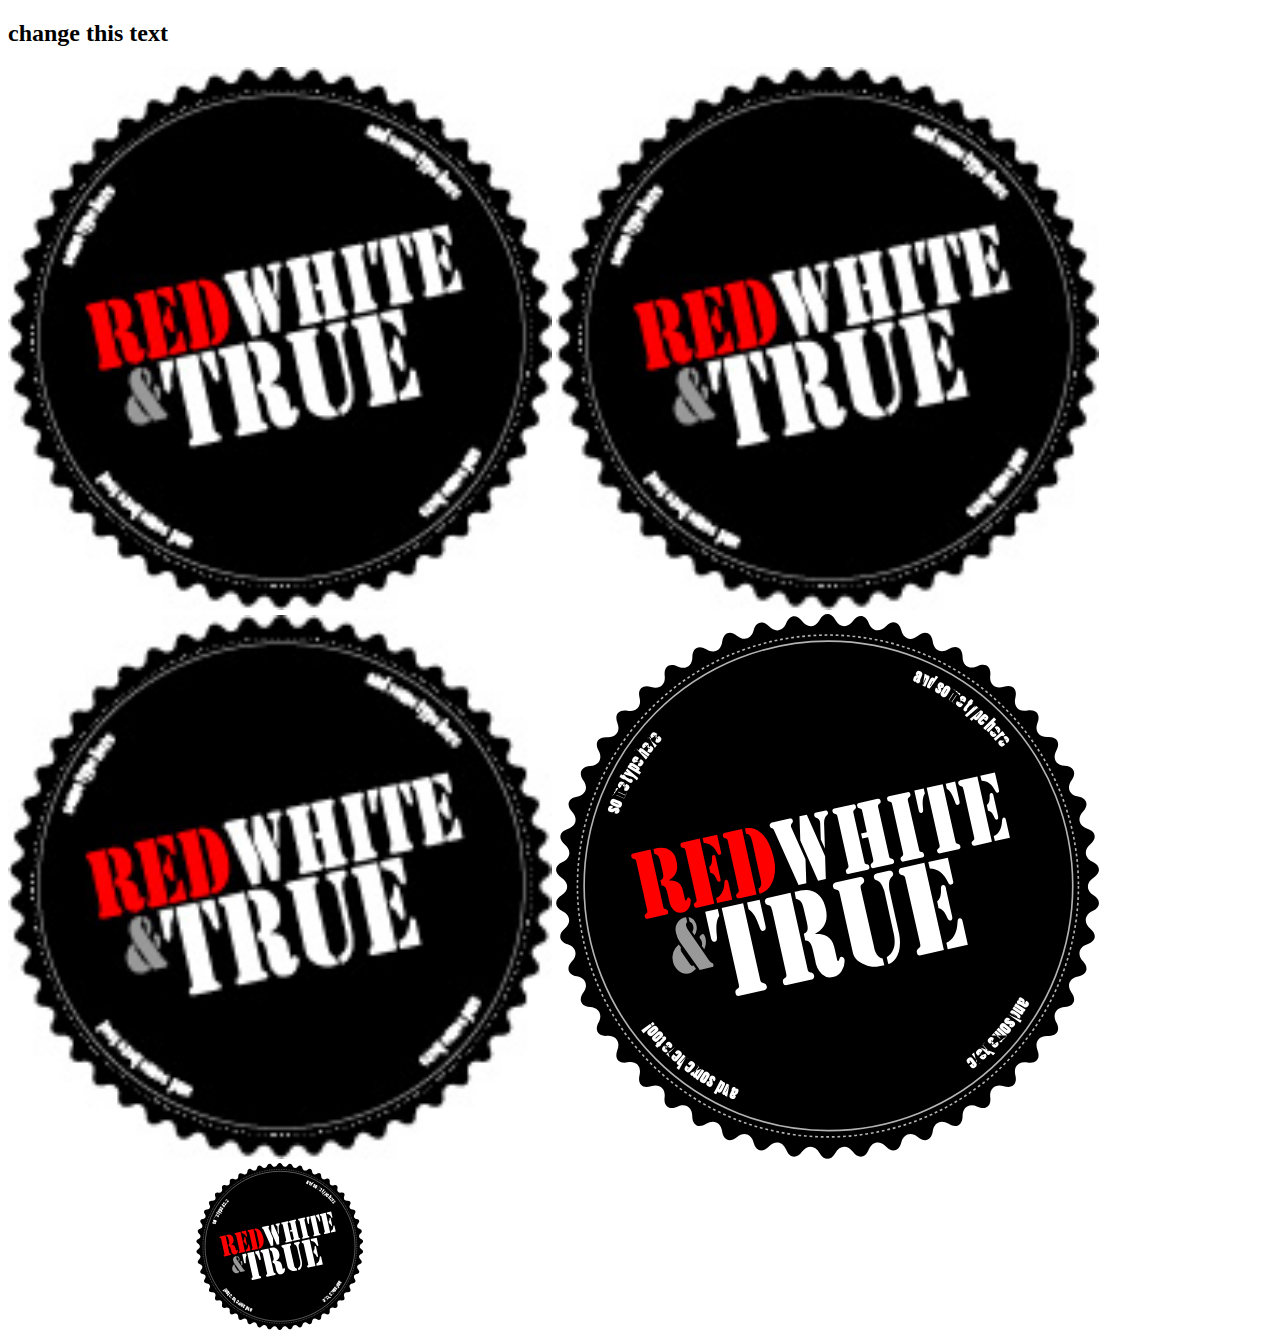
==== commit ba4f5038: "finished js pt.2" ====
--- a/index.html
+++ b/index.html
@@ -10,6 +10,8 @@
 </head>
 <body>
   <main>
+
+    <h2 id="mainHeading">change this text</h2>
 
     <div>
       <img id="mySuperAwesomeBadge" class="badge" src="images/newBadge.jpg" alt="raster image">
--- a/css/main.css
+++ b/css/main.css
@@ -3,3 +3,7 @@
 img, svg { width: 100%; }
 
 #redText:hover { fill: yellow; }
+
+.selected{
+  color: green;
+}
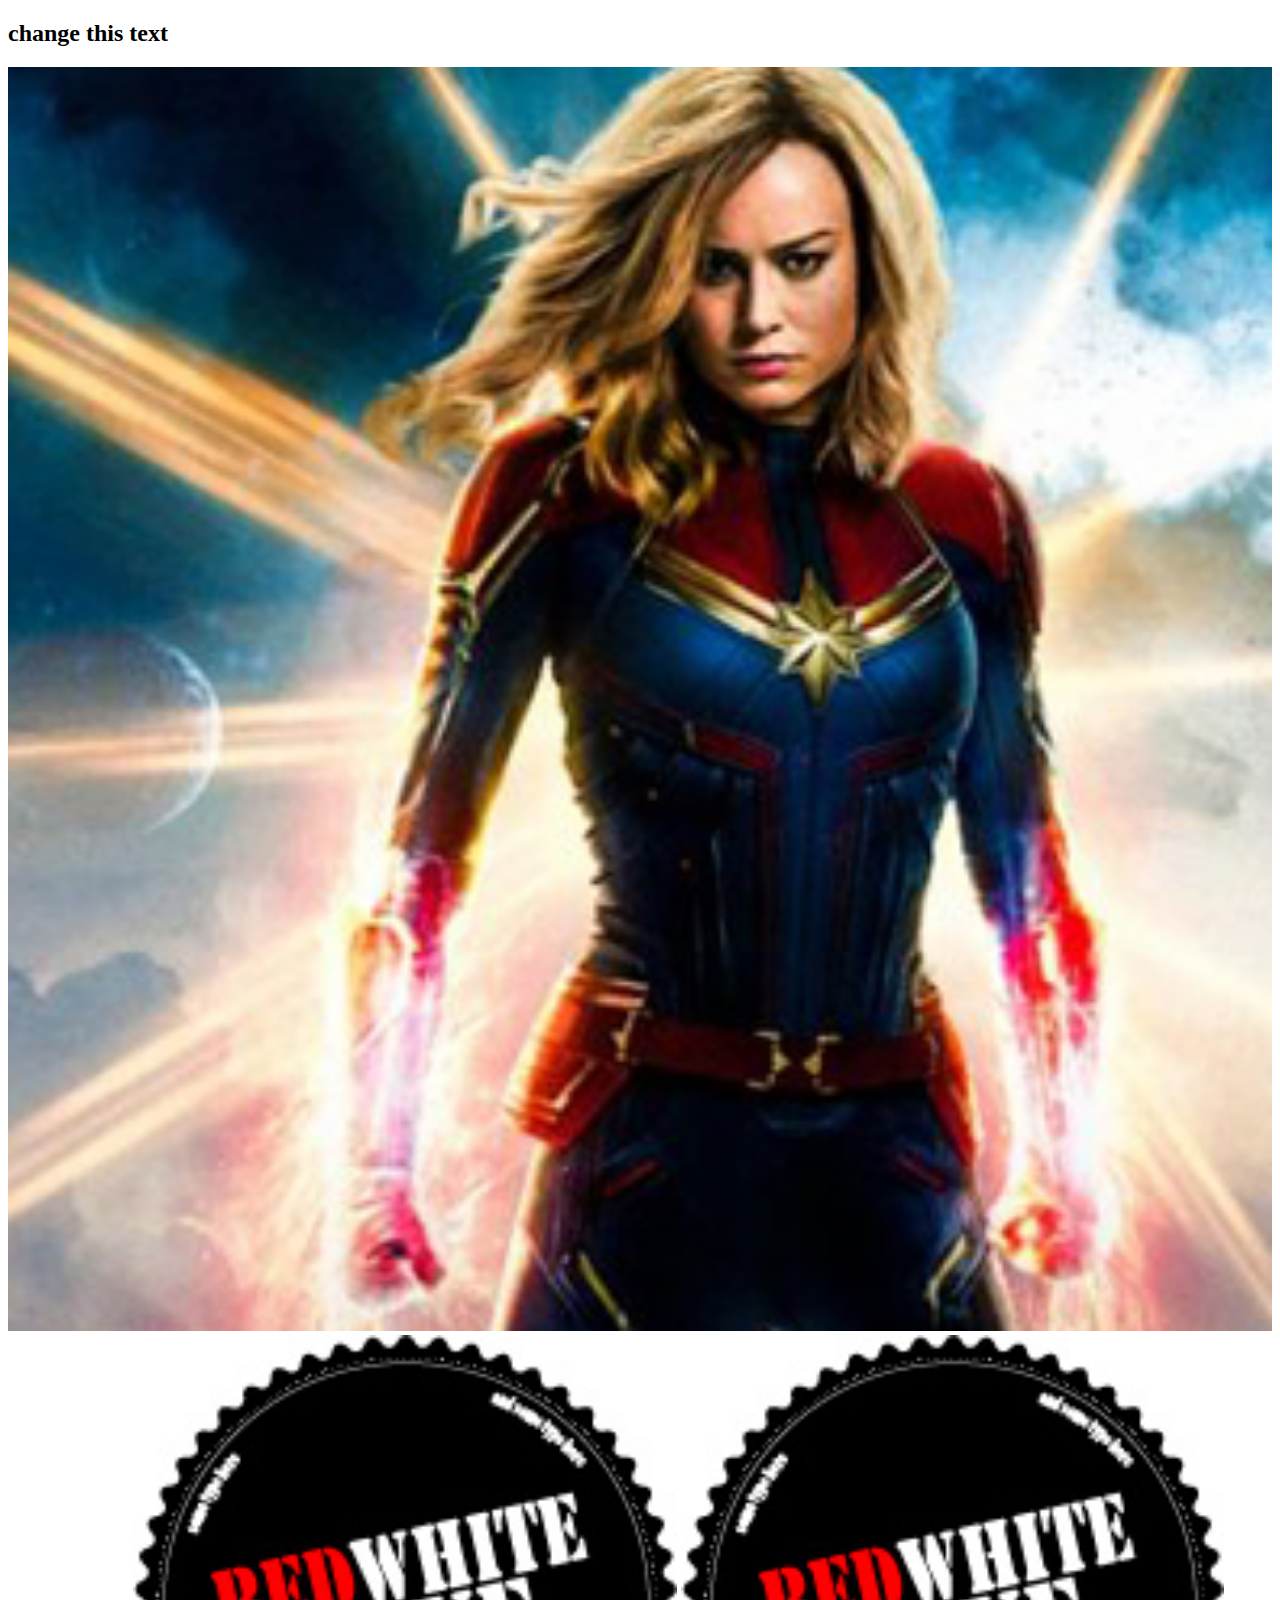
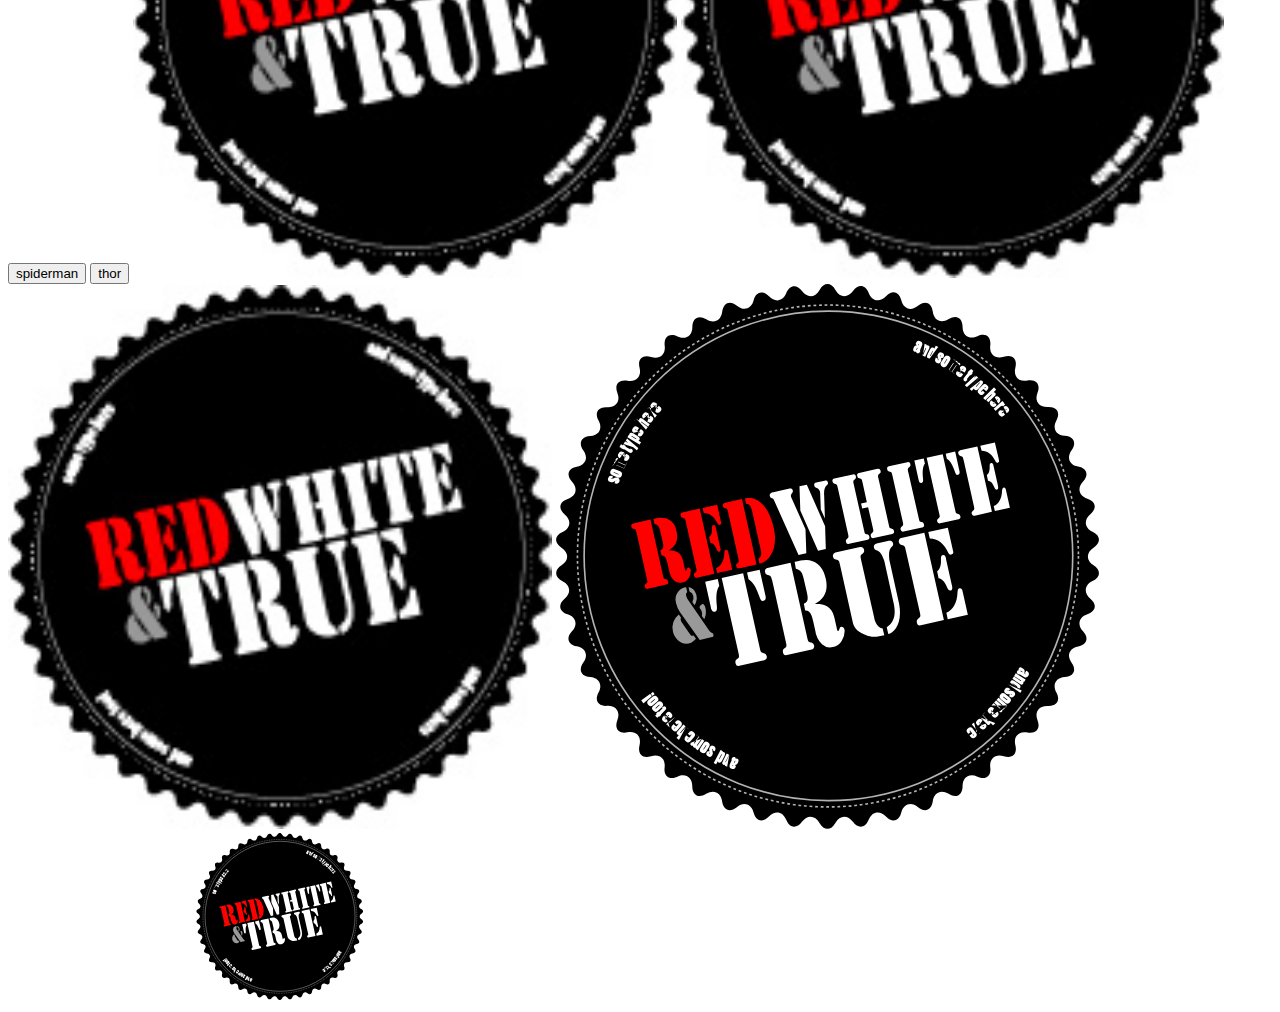
==== commit ab1d6c91: "final changes" ====
--- a/index.html
+++ b/index.html
@@ -12,6 +12,11 @@
   <main>
 
     <h2 id="mainHeading">change this text</h2>
+
+    <img src="images/carol.jpg" alt="marvel character" class="hero">
+
+    <button class="switch-character" data-character="peter">spiderman</button>
+    <button class="switch-character" data-character="carol">thor</button>
 
     <div>
       <img id="mySuperAwesomeBadge" class="badge" src="images/newBadge.jpg" alt="raster image">
